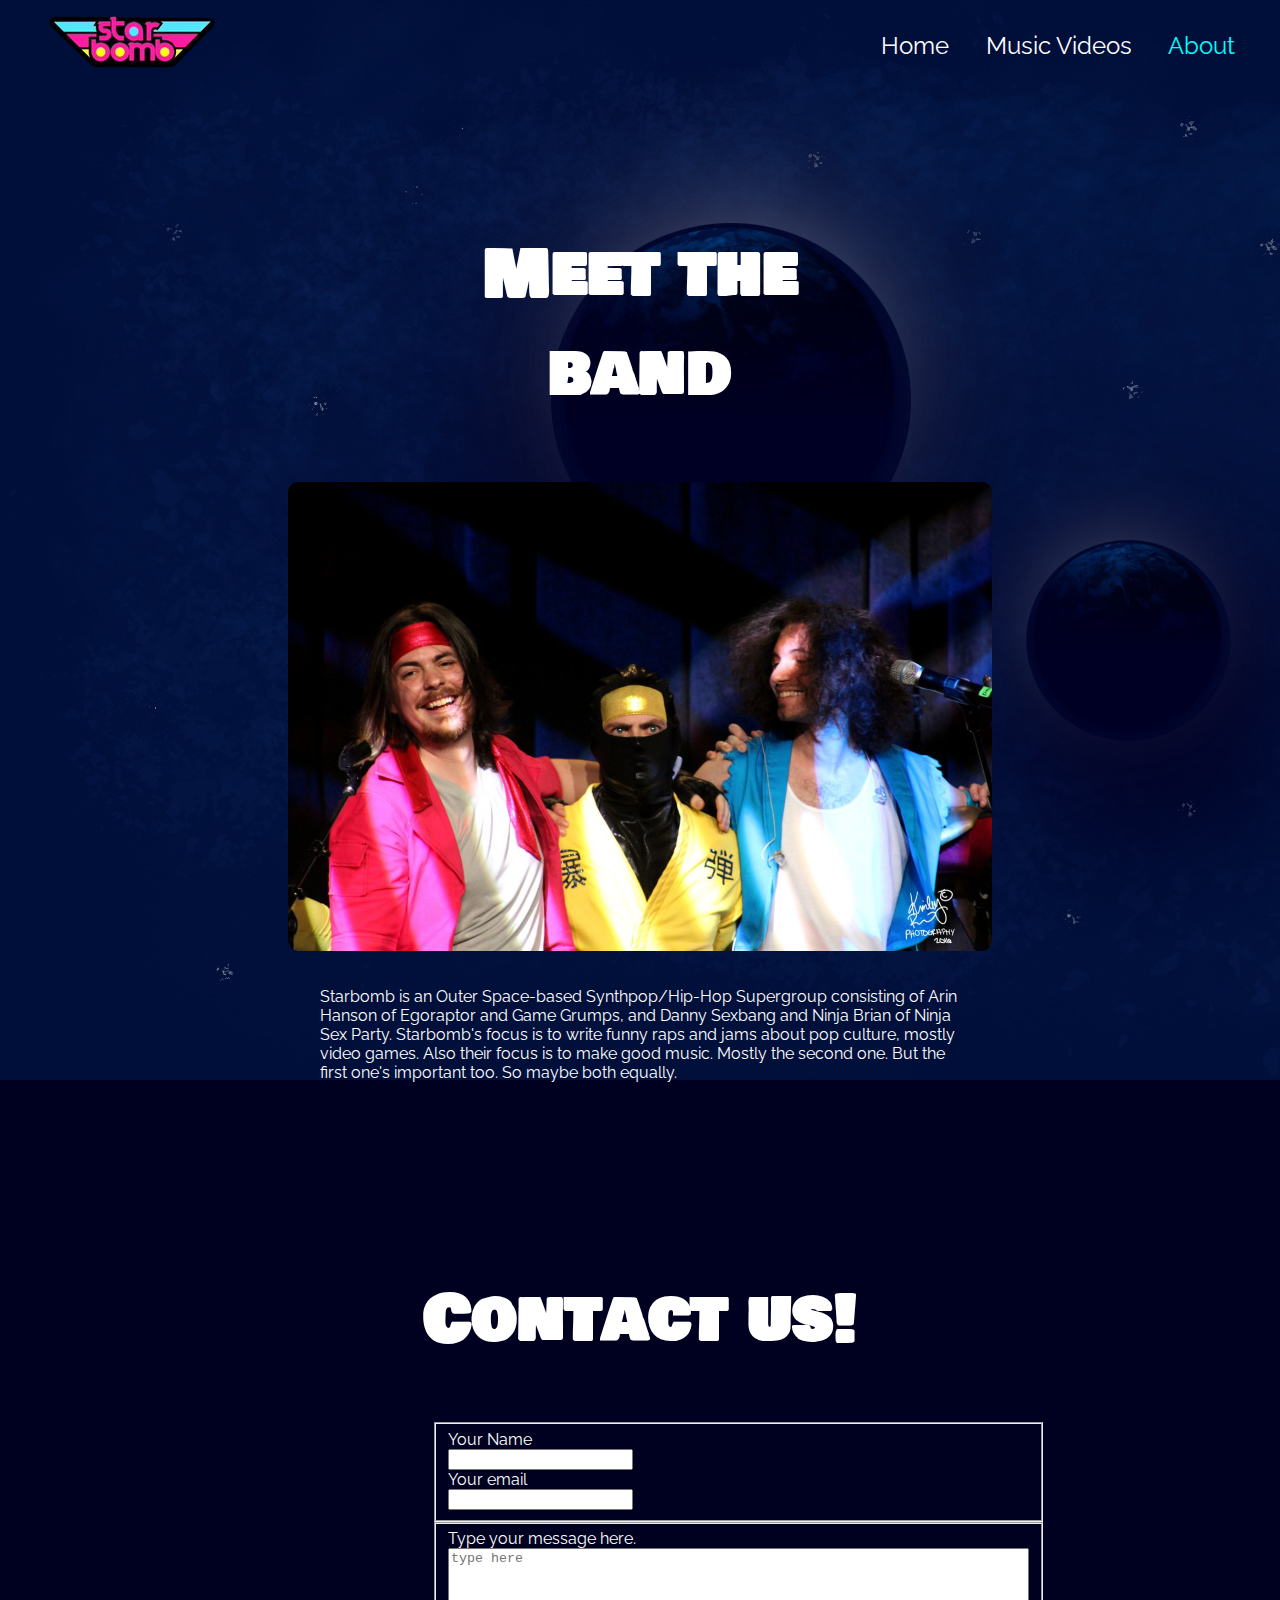
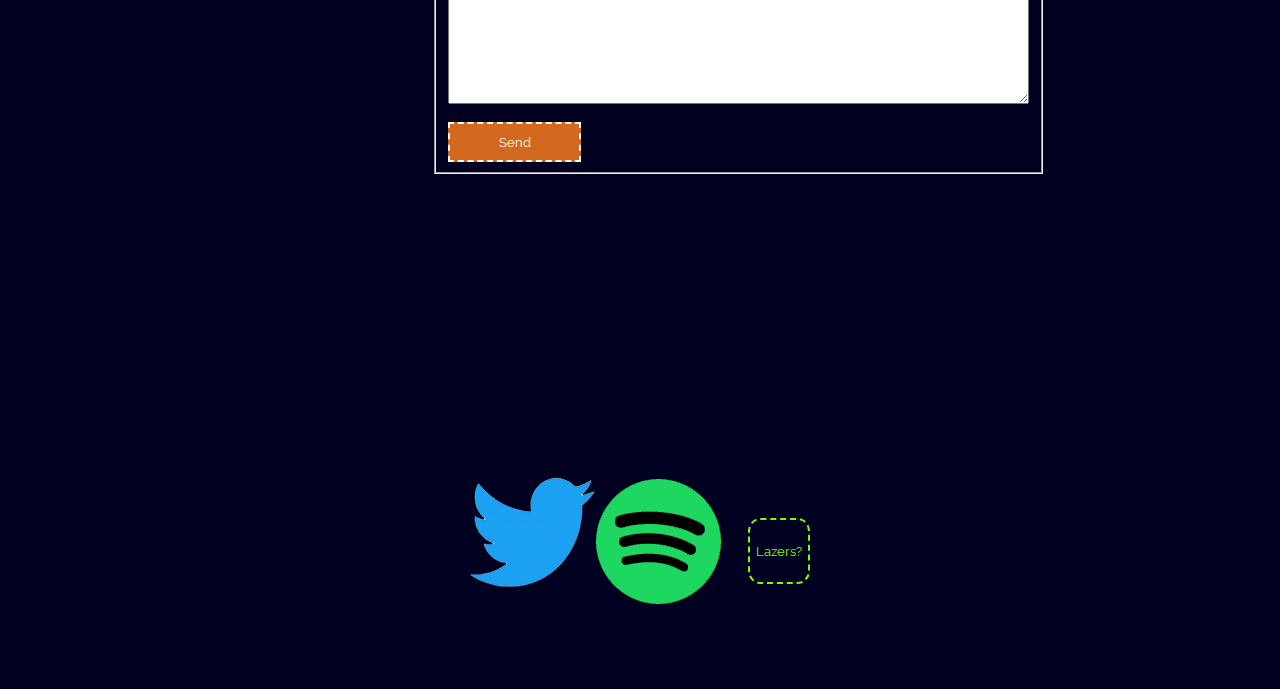
==== about.html @ beaf6903 "Add files via upload" ====
<!DOCTYPE html>
<html lang="en">

<head>
    <meta charset="UTF-8">
    <title>Starbomb</title>
    <link rel="stylesheet" href="css.css">
    <link href="https://fonts.googleapis.com/css?family=Open+Sans|Raleway&display=swap" rel="stylesheet">
    <link href="https://fonts.googleapis.com/css?family=Bowlby+One+SC&display=swap" rel="stylesheet">

</head>

<body>
    <header>
        <nav>
            <ul>
                <li> <a href=""><img src="images/Logo.png" alt="Starbomb Logo"></a></li>

                <li> <a href="index.html">Home</a></li>
                <li> <a href="music.html">Music Videos</a></li>
                <li> <a class="active" href="about.html">About</a></li>

            </ul>

        </nav>

    </header>

    <main>

        <section>

            <h1>Meet the band</h1>

            <figure><img src="images/band.jpg" alt="Band group foto."></figure>
            <p>Starbomb is an Outer Space-based Synthpop/Hip-Hop Supergroup consisting of Arin Hanson of Egoraptor and Game Grumps, and Danny Sexbang and Ninja Brian of Ninja Sex Party. Starbomb's focus is to write funny raps and jams about pop culture, mostly video games. Also their focus is to make good music. Mostly the second one. But the first one's important too. So maybe both equally.</p>
        </section>

        <section>
            <h2>Contact us!</h2>

            <!--Dit form is gemaakt met behulp van de Codepen van Turi-->

            <form action="">
                <fieldset>
                    <label for="name">
                        Your Name
                    </label>
                    <input type="text" id="name" name="name" required />
                    <label for="email">
                        Your email
                    </label>
                    <input type="email" id="email" name="email" required>
                </fieldset>
                <fieldset class="message">
                    <label for="message">
                        Type your message here.
                    </label>
                    <textarea name="message" id="message" cols="70" rows="10" placeholder="type here"></textarea>
                    <input type="submit" value="Send">
                </fieldset>



            </form>
            <!--Alle foto's zijn eigendom van Starbomb, Game grumps inc.-->

        </section>

    </main>

    <footer>
        <a href="https://twitter.com/starbomb"><img src="images/twitter.png" alt="starbomb twitter link"></a>
        <a href="https://open.spotify.com/artist/1DLBs2535MM32RYqirYYY4"><img src="images/spotify.png" alt="Starbomb spotify link"></a>
        <button type="button">Lazers?</button>

    </footer>
    <script src="js.js"></script>
</body>

</html>
---- css.css ----
/* Bijna al mijn gebruik van flexbox heb ik te danken aan flexbox froggy.*/


body {
    background-image: url(images/Background.jpg);
    background-color: #000120;
    background-repeat: no-repeat;
    background-attachment: fixed;
}


.
/* De code hieronder is voor mijn nav en top van de website.*/

ul {
    display: flex;
    flex-flow: column;
    justify-content:center;
    align-items: center;
    margin-left: 25%;

}



li {
    margin-right: 0%;
    list-style: none;
}

  li:first-child {
        margin-left: 15%;
        width: 30vw;

    }


li a:hover {
    text-decoration-line: underline;
    color: aqua;
    text-shadow: 5em;
}


.active {
    color: aqua;
}

li a {
    color: white;
    text-decoration-line: none;
    font-size: 1.5em;
    font-family: 'Raleway', sans-serif;

}



.bovenlogo {
    right: -100%;
    display: none;

}


.bovenlogo:hover {

}



.mobiellogo {
    border: 0%;
    margin: auto;
    margin-top: 10vh;
    margin-bottom: 13vh;
    display: flex;
    flex-direction: row;
    justify-content: flex-end;
    height: 30vh;
}








/* Dit is voor mijn content van de website.*/



section > article {
    display: flex;
    flex-flow: wrap;
    flex-direction: row;
    max-width: 100%;
    justify-content: center;
}


h1:first-of-type {
    margin-left: 10%;
    margin-right: 10%;
    text-align: center;
    font-size: 2em;
    color: white;
    font-family: 'Bowlby One SC', cursive;
    margin-top: 15vh;
}


section > article > a > img {
    border-radius: 10px;
    margin-bottom: 1vh;
    width: 80vw;
    margin: 0 5em 0 5em;
    transition: .1s ease-in-out;
    filter: grayscale(0);
}





section > h2 {
    margin-left: 10%;
    margin-right: 10%;
    font-size: 2em;
    text-align: center;
    color: white;
    font-family: 'Bowlby One SC', cursive;
    text-decoration: none;


}



section {
    display: flex;
    flex-flow: wrap;
    max-width: 100%;
    justify-content: center;


}



section > article > a > h2 {
    margin-bottom: 10vh;
    color: white;
    text-align: center;
    font-size: 1em;
    font-family: 'Raleway', sans-serif;

}




section > figure > img {
        width: 55vw;
        text-align: center;
        border-radius: 10px;
}



/*Met dank aan de uitleg van https://developer.mozilla.org/en-US/docs/Web/CSS/::before (serieus goeie website dit!) */
.new::before {
    content: "NEW!";
    background-color:red;
    color: white;
    border-radius: 2px;
    margin-right: 0.3em;
}



p {
    color: white;
    width: 80vw;
    font-family: 'Raleway', sans-serif;
    margin-bottom: 15vh;
}





form {
    display: flex;
    flex-flow: wrap;
    margin-bottom: 4em;


}



label {
    display: flex;
    flex-direction: column;
    color: white;
    font-family: 'Raleway', sans-serif;
}


input[type=submit] {
    width: 10em;
    background-color: chocolate;
    color: aliceblue;
    border-style: dashed;
    border-color: white;
    font-family: 'Raleway', sans-serif;
    height: 3em;
    margin-top: 1em;


}


input:focus {
    background: #BAD6EB;
}

textarea:focus {
    background: #BAD6EB;
}

.message {
    width: 20em;
}


button {
    border-radius: 20%;
    background-color: #000120;
    margin-left: 2em;
    margin-top: 3em;
    height: 5em;
    color: lawngreen;
    font-family: 'Raleway', sans-serif;
    border-style: dashed;
    border-color: lawngreen;

}









/* Dit is voor mijn footer.*/

footer {
    margin-top: 15em;
    margin-bottom: 5em;
    display: flex;
    flex-direction: row;
    justify-content: center;

}

















@media (min-width:60em) {

    ul {
        display: flex;
        flex-direction: row;
        justify-content: flex-end;
        align-items: center;

    }




    li:first-child {
        margin-right: auto;
        margin-left: 0%;
        width: 30vw;

    }



    li {
        margin-right: 3%;
        list-style: none;

    }


    .mobiellogo {
        display: none;
        width: 30vw;
    }


    .bovenlogo {
        border: 0%;
        margin: auto;
        margin-top: 10vh;
        margin-bottom: 13vh;
        display: flex;
        flex-direction: row;
        justify-content: flex-end;
        width: 50em;


    }


    h1:first-child {
        margin-left: 30%;
        margin-right: 30%;
        text-align: center;
        font-size: 4em;
        color: white;
        font-family: 'Bowlby One SC', cursive;
    }


    section > article > a > img {
    border-radius: 10px;
    margin-bottom: 1vh;
    width: 20vw;
    margin: 0 5em 0 5em;
    transition: .1s ease-in-out;
    filter: grayscale(0);
    transform: scale(1);
}



    section > article > a > img:hover {

    transition: .2s ease-in-out;
    filter: grayscale(50%);
    transform: scale(1.1);

}



section > h2 {
    margin-left: 30%;
    margin-right: 30%;
    font-size: 4em;
    text-align: center;
    color: white;
    font-family: 'Bowlby One SC', cursive;
    text-decoration: none;


}



section {
    display: flex;
    flex-flow: wrap;
    max-width: 100%;
    justify-content: center;


}



section > article > a > h2 {
    margin-bottom: 10vh;
    color: white;
    text-align: center;
    font-size: 1.5em;
    font-family: 'Raleway', sans-serif;

}




section > figure > img {
        width: 55vw;
        text-align: center;
        border-radius: 10px;
}






    p {
        color: white;
        width: 50vw;
        font-family: 'Raleway', sans-serif;
    }




    form {
        display: flex;
        flex-direction: column;
        width: 30vw;
        margin-right: 2.5vw;

    }

    label {
        color: white;
        font-family: 'Raleway', sans-serif;
    }





}
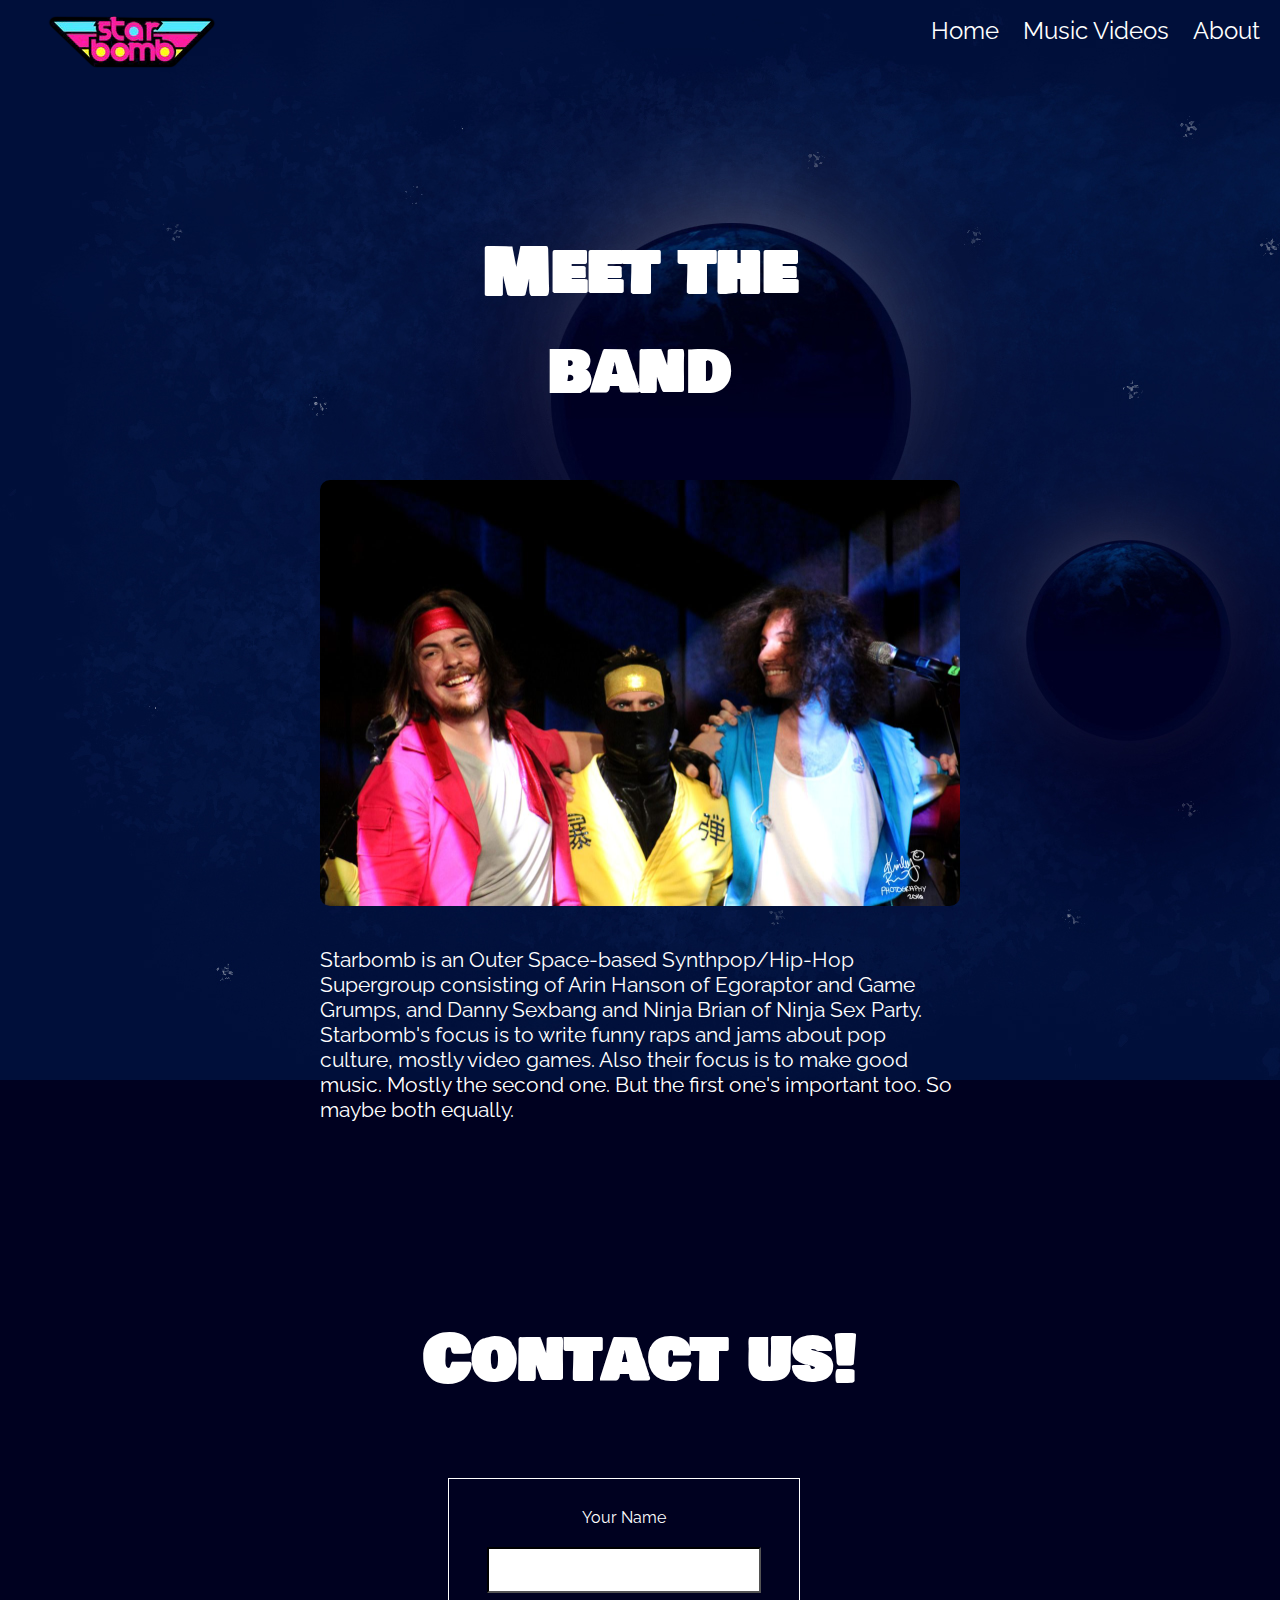
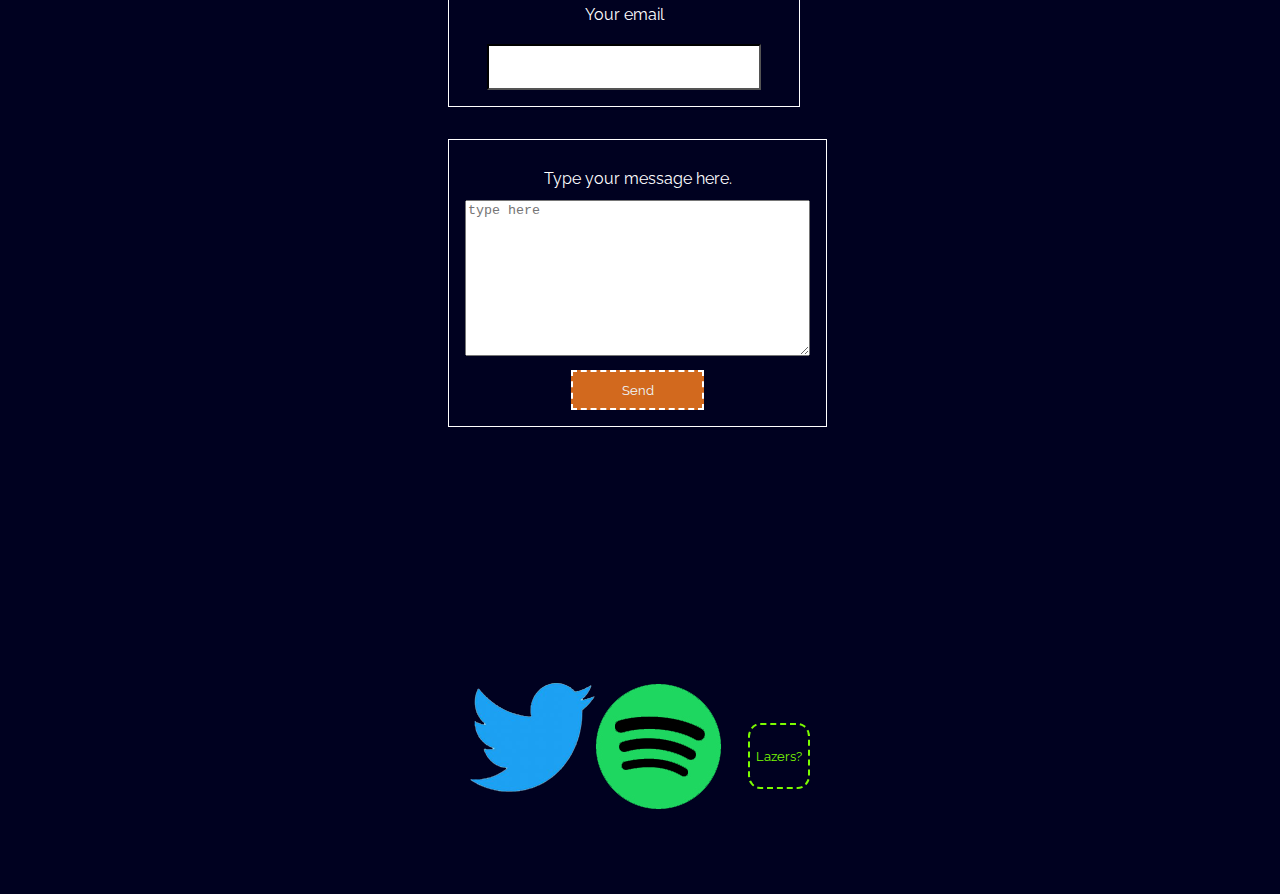
==== commit 39f237cb: "Add files via upload" ====
--- a/about.html
+++ b/about.html
@@ -7,15 +7,14 @@
     <link rel="stylesheet" href="css.css">
     <link href="https://fonts.googleapis.com/css?family=Open+Sans|Raleway&display=swap" rel="stylesheet">
     <link href="https://fonts.googleapis.com/css?family=Bowlby+One+SC&display=swap" rel="stylesheet">
-
+    <!--Alle foto's zijn eigendom van Starbomb, Game grumps inc.-->
 </head>
 
 <body>
     <header>
         <nav>
             <ul>
-                <li> <a href=""><img src="images/Logo.png" alt="Starbomb Logo"></a></li>
-
+                <li> <img src="images/Logo.png" alt="Starbomb Logo"></li>
                 <li> <a href="index.html">Home</a></li>
                 <li> <a href="music.html">Music Videos</a></li>
                 <li> <a class="active" href="about.html">About</a></li>
@@ -35,6 +34,8 @@
             <figure><img src="images/band.jpg" alt="Band group foto."></figure>
             <p>Starbomb is an Outer Space-based Synthpop/Hip-Hop Supergroup consisting of Arin Hanson of Egoraptor and Game Grumps, and Danny Sexbang and Ninja Brian of Ninja Sex Party. Starbomb's focus is to write funny raps and jams about pop culture, mostly video games. Also their focus is to make good music. Mostly the second one. But the first one's important too. So maybe both equally.</p>
         </section>
+
+
 
         <section>
             <h2>Contact us!</h2>
@@ -60,10 +61,8 @@
                     <input type="submit" value="Send">
                 </fieldset>
 
+            </form> <!--De labels zijn clickable nu :)!-->
 
-
-            </form>
-            <!--Alle foto's zijn eigendom van Starbomb, Game grumps inc.-->
 
         </section>
 
@@ -75,7 +74,7 @@
         <button type="button">Lazers?</button>
 
     </footer>
-    <script src="js.js"></script>
+    <script src="js.js"></script> <!--Hij staat nu wel goed!-->
 </body>
 
 </html>
--- a/css.css
+++ b/css.css
@@ -1,4 +1,5 @@
-/* Bijna al mijn gebruik van flexbox heb ik te danken aan flexbox froggy.*/
+/* Bijna al mijn gebruik van flexbox heb ik te danken aan flexbox froggy.
+Meeste animaties tags heb ik leren kennen met behulp van CSS Tricks en MDN Webdocs*/
 
 
 body {
@@ -9,65 +10,52 @@
 }
 
 
-.
+
 /* De code hieronder is voor mijn nav en top van de website.*/
 
+
+
 ul {
     display: flex;
-    flex-flow: column;
-    justify-content:center;
-    align-items: center;
-    margin-left: 25%;
-
-}
-
-
-
-li {
-    margin-right: 0%;
+    flex-flow: wrap;
     list-style: none;
 }
 
-  li:first-child {
-        margin-left: 15%;
-        width: 30vw;
-
-    }
-
-
-li a:hover {
-    text-decoration-line: underline;
-    color: aqua;
-    text-shadow: 5em;
-}
-
-
-.active {
-    color: aqua;
-}
-
 li a {
+    margin: .5em;
+    list-style: none;
     color: white;
     text-decoration-line: none;
-    font-size: 1.5em;
+    font-size: 1.1em;
     font-family: 'Raleway', sans-serif;
-
+}
+
+nav > ul > li:first-of-type {
+    margin-right: 13vw;
+    margin-left: 13vw;
+    transition: .5s;
+}
+
+
+nav > ul > li:first-of-type:hover {
+    box-shadow: 0px 1px 56px -16px rgba(255,255,255,1);
+    transition: .5s;
 }
 
 
 
 .bovenlogo {
+    transition: .5s;
     right: -100%;
     display: none;
-
-}
-
+    transform: rotate(0deg);
+
+}
 
 .bovenlogo:hover {
-
-}
-
-
+    transition: .5s;
+    transform: rotate(359deg);
+}
 
 .mobiellogo {
     border: 0%;
@@ -80,16 +68,7 @@
     height: 30vh;
 }
 
-
-
-
-
-
-
-
 /* Dit is voor mijn content van de website.*/
-
-
 
 section > article {
     display: flex;
@@ -98,7 +77,6 @@
     max-width: 100%;
     justify-content: center;
 }
-
 
 h1:first-of-type {
     margin-left: 10%;
@@ -108,7 +86,16 @@
     color: white;
     font-family: 'Bowlby One SC', cursive;
     margin-top: 15vh;
-}
+    transform: scale(1);
+    transition: .5s;
+}
+
+
+h1:hover {
+    transform: scale(.5);
+    transition: .8s;
+}
+
 
 
 section > article > a > img {
@@ -120,10 +107,6 @@
     filter: grayscale(0);
 }
 
-
-
-
-
 section > h2 {
     margin-left: 10%;
     margin-right: 10%;
@@ -132,22 +115,14 @@
     color: white;
     font-family: 'Bowlby One SC', cursive;
     text-decoration: none;
-
-
-}
-
-
+}
 
 section {
     display: flex;
     flex-flow: wrap;
     max-width: 100%;
     justify-content: center;
-
-
-}
-
-
+}
 
 section > article > a > h2 {
     margin-bottom: 10vh;
@@ -155,30 +130,23 @@
     text-align: center;
     font-size: 1em;
     font-family: 'Raleway', sans-serif;
-
-}
-
-
-
+}
 
 section > figure > img {
-        width: 55vw;
-        text-align: center;
-        border-radius: 10px;
-}
-
-
+    width: 80vw;
+    text-align: center;
+    border-radius: 10px;
+}
 
 /*Met dank aan de uitleg van https://developer.mozilla.org/en-US/docs/Web/CSS/::before (serieus goeie website dit!) */
+
 .new::before {
     content: "NEW!";
-    background-color:red;
+    background-color: red;
     color: white;
     border-radius: 2px;
     margin-right: 0.3em;
 }
-
-
 
 p {
     color: white;
@@ -189,25 +157,38 @@
 
 
 
-
-
-form {
-    display: flex;
-    flex-flow: wrap;
-    margin-bottom: 4em;
-
-
-}
-
-
-
-label {
+form fieldset {
+    border: 1px solid white;
     display: flex;
     flex-direction: column;
-    color: white;
-    font-family: 'Raleway', sans-serif;
-}
-
+    align-items: center;
+    margin: 1em;
+    padding: 1em;
+}
+
+fieldset > label {
+    margin: 1vw;
+}
+
+fieldset > input {
+    border-color: black;
+    margin-top: .5em;
+    width: 20em;
+    height: 3em;
+}
+
+fieldset > input:hover {
+    outline: 1px dashed cyan;
+}
+
+textarea {
+    width: 80vw;
+    height: auto;
+}
+
+textarea:hover {
+    outline: 1px dashed cyan;
+}
 
 input[type=submit] {
     width: 10em;
@@ -218,10 +199,17 @@
     font-family: 'Raleway', sans-serif;
     height: 3em;
     margin-top: 1em;
-
-
-}
-
+    transform: scale(1.0);
+    transition: .5s;
+}
+
+
+input[type=submit]:hover {
+    transform: scale(1.2);
+    transition: .5s;
+}
+
+/* Focus met behulp van CSS Tricks*/
 
 input:focus {
     background: #BAD6EB;
@@ -234,7 +222,6 @@
 .message {
     width: 20em;
 }
-
 
 button {
     border-radius: 20%;
@@ -246,15 +233,19 @@
     font-family: 'Raleway', sans-serif;
     border-style: dashed;
     border-color: lawngreen;
-
-}
-
-
-
-
-
-
-
+    transition: .5s;
+}
+
+
+button:hover {
+    transform: scale(1.2);
+    background-color: lawngreen;
+    color: #000120;
+    transition: .5s;
+    font-family: 'Bowlby One SC', cursive;
+    border-bottom-style: dotted;
+    border-color: #000120;
+}
 
 
 /* Dit is voor mijn footer.*/
@@ -265,59 +256,52 @@
     display: flex;
     flex-direction: row;
     justify-content: center;
-
-}
-
-
-
-
-
-
-
-
-
-
-
-
-
-
-
-
-
+}
+
+
+
+
+
+
+
+
+
+/* Hier beneden is de code die alleen op desktop te zien is.*/
 @media (min-width:60em) {
 
     ul {
         display: flex;
+        justify-content: flex-end;
+        list-style-type: none;
         flex-direction: row;
-        justify-content: flex-end;
-        align-items: center;
-
-    }
-
-
-
-
-    li:first-child {
+    }
+
+    li a {
+        margin: .5em;
+        list-style: none;
+        color: white;
+        text-decoration-line: none;
+        font-size: 1.5em;
+        font-family: 'Raleway', sans-serif;
+        transition: .7s;
+    }
+
+    li a:hover {
+        text-decoration-line: underline;
+        color: aqua;
+        text-shadow: 5em;
+        transition: .2s;
+    }
+
+    nav > ul > li:first-of-type {
         margin-right: auto;
-        margin-left: 0%;
-        width: 30vw;
-
-    }
-
-
-
-    li {
-        margin-right: 3%;
-        list-style: none;
-
-    }
-
+        margin-left: 0;
+    }
 
     .mobiellogo {
         display: none;
         width: 30vw;
     }
-
 
     .bovenlogo {
         border: 0%;
@@ -328,10 +312,7 @@
         flex-direction: row;
         justify-content: flex-end;
         width: 50em;
-
-
-    }
-
+    }
 
     h1:first-child {
         margin-left: 30%;
@@ -342,93 +323,75 @@
         font-family: 'Bowlby One SC', cursive;
     }
 
-
     section > article > a > img {
-    border-radius: 10px;
-    margin-bottom: 1vh;
-    width: 20vw;
-    margin: 0 5em 0 5em;
-    transition: .1s ease-in-out;
-    filter: grayscale(0);
-    transform: scale(1);
-}
-
-
+        border-radius: 10px;
+        margin-bottom: 1vh;
+        width: 20vw;
+        margin: 0 5em 0 5em;
+        transition: .1s ease-in-out;
+        filter: grayscale(0);
+        transform: scale(1);
+    }
 
     section > article > a > img:hover {
 
-    transition: .2s ease-in-out;
-    filter: grayscale(50%);
-    transform: scale(1.1);
-
-}
-
-
-
-section > h2 {
-    margin-left: 30%;
-    margin-right: 30%;
-    font-size: 4em;
-    text-align: center;
-    color: white;
-    font-family: 'Bowlby One SC', cursive;
-    text-decoration: none;
-
-
-}
-
-
-
-section {
-    display: flex;
-    flex-flow: wrap;
-    max-width: 100%;
-    justify-content: center;
-
-
-}
-
-
-
-section > article > a > h2 {
-    margin-bottom: 10vh;
-    color: white;
-    text-align: center;
-    font-size: 1.5em;
-    font-family: 'Raleway', sans-serif;
-
-}
-
-
-
-
-section > figure > img {
-        width: 55vw;
+        transition: .2s ease-in-out;
+        filter: grayscale(50%);
+        transform: scale(1.1);
+        box-shadow: 0px 1px 56px -16px rgba(255,255,255,1);
+    }
+
+    section > h2 {
+        margin-left: 30%;
+        margin-right: 30%;
+        font-size: 4em;
+        text-align: center;
+        color: white;
+        font-family: 'Bowlby One SC', cursive;
+        text-decoration: none;
+    }
+
+    section {
+        display: flex;
+        flex-flow: wrap;
+        max-width: 100%;
+        justify-content: center;
+    }
+
+    section > article > a > h2 {
+        margin-bottom: 10vh;
+        color: white;
+        text-align: center;
+        font-size: 1.5em;
+        font-family: 'Raleway', sans-serif;
+    }
+
+    section > figure > img {
+        width: 50vw;
         text-align: center;
         border-radius: 10px;
-}
-
-
-
-
-
+    }
 
     p {
         color: white;
+        font-size: 1.3em;
         width: 50vw;
         font-family: 'Raleway', sans-serif;
     }
-
-
-
 
     form {
         display: flex;
         flex-direction: column;
         width: 30vw;
         margin-right: 2.5vw;
-
-    }
+    }
+
+
+    textarea {
+    width: 26.5vw;
+    height: auto;
+}
+
 
     label {
         color: white;
@@ -437,6 +400,4 @@
 
 
 
-
-
-}
+}
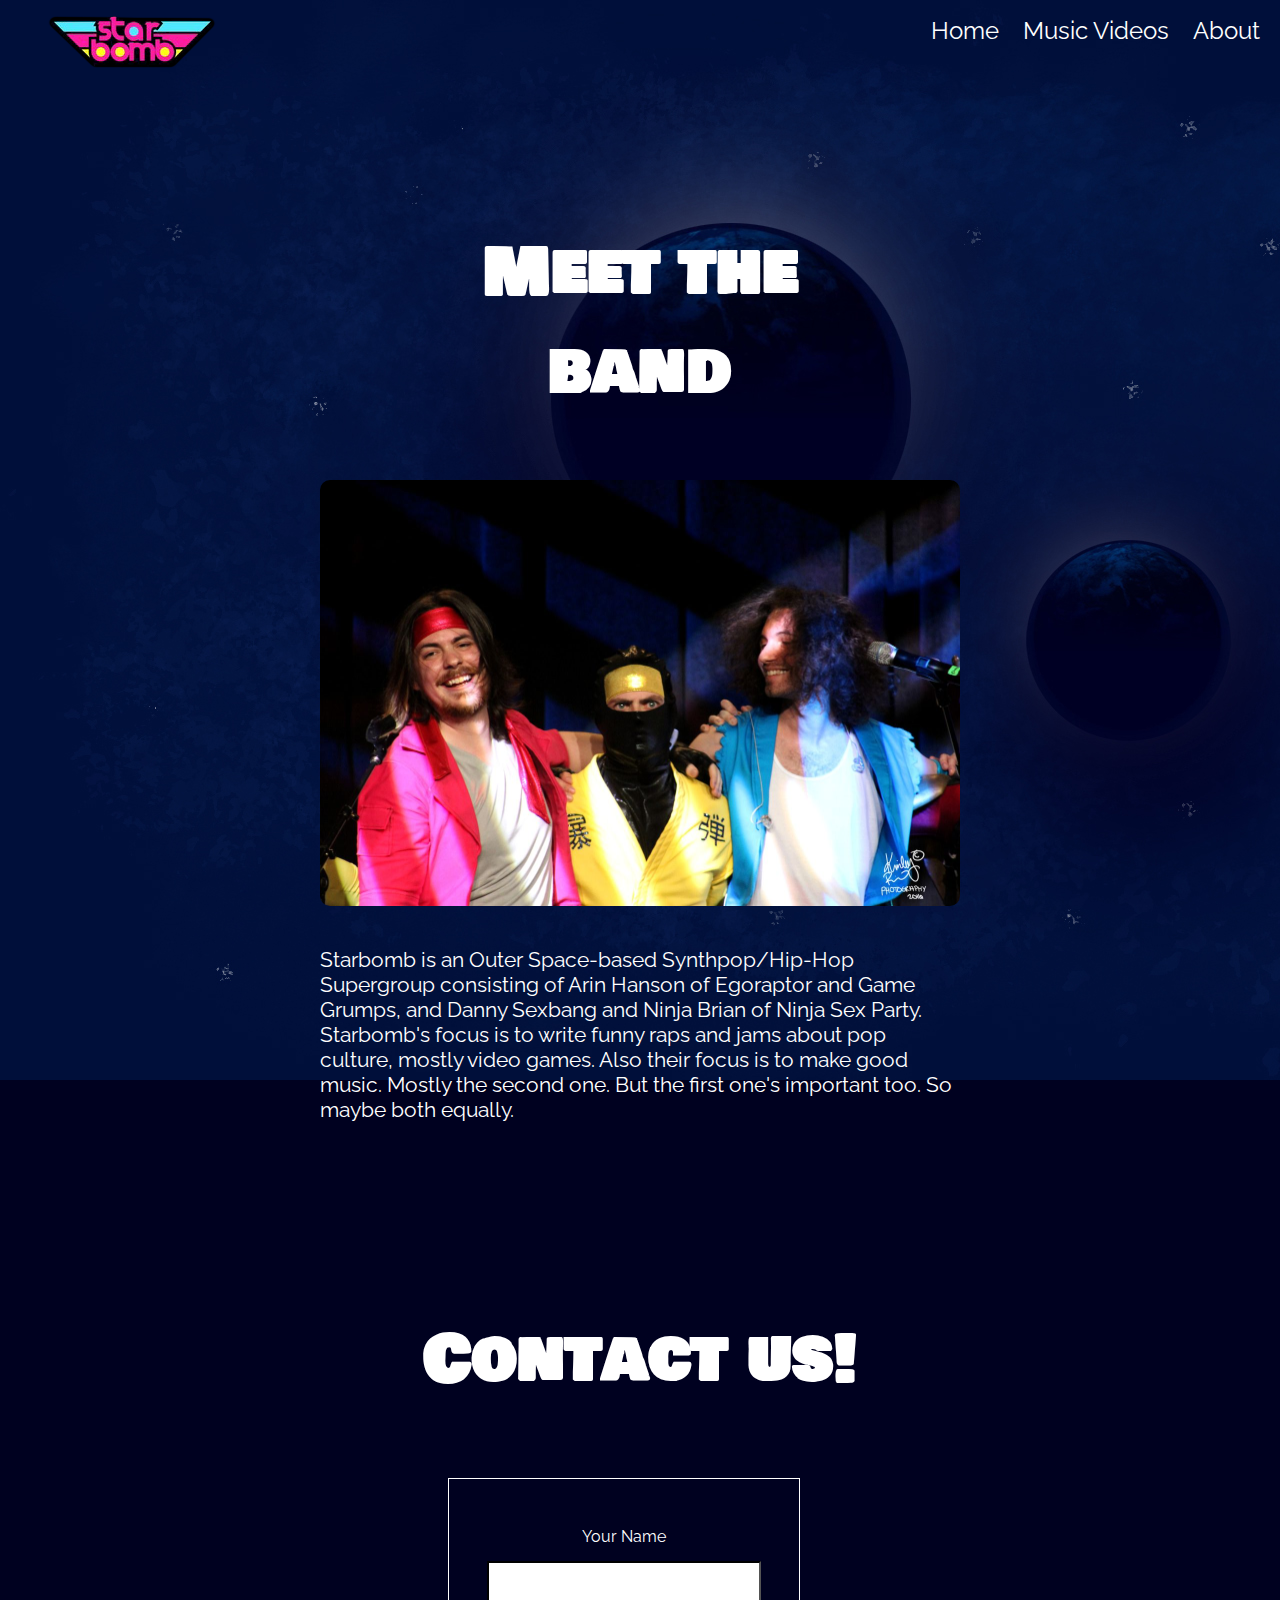
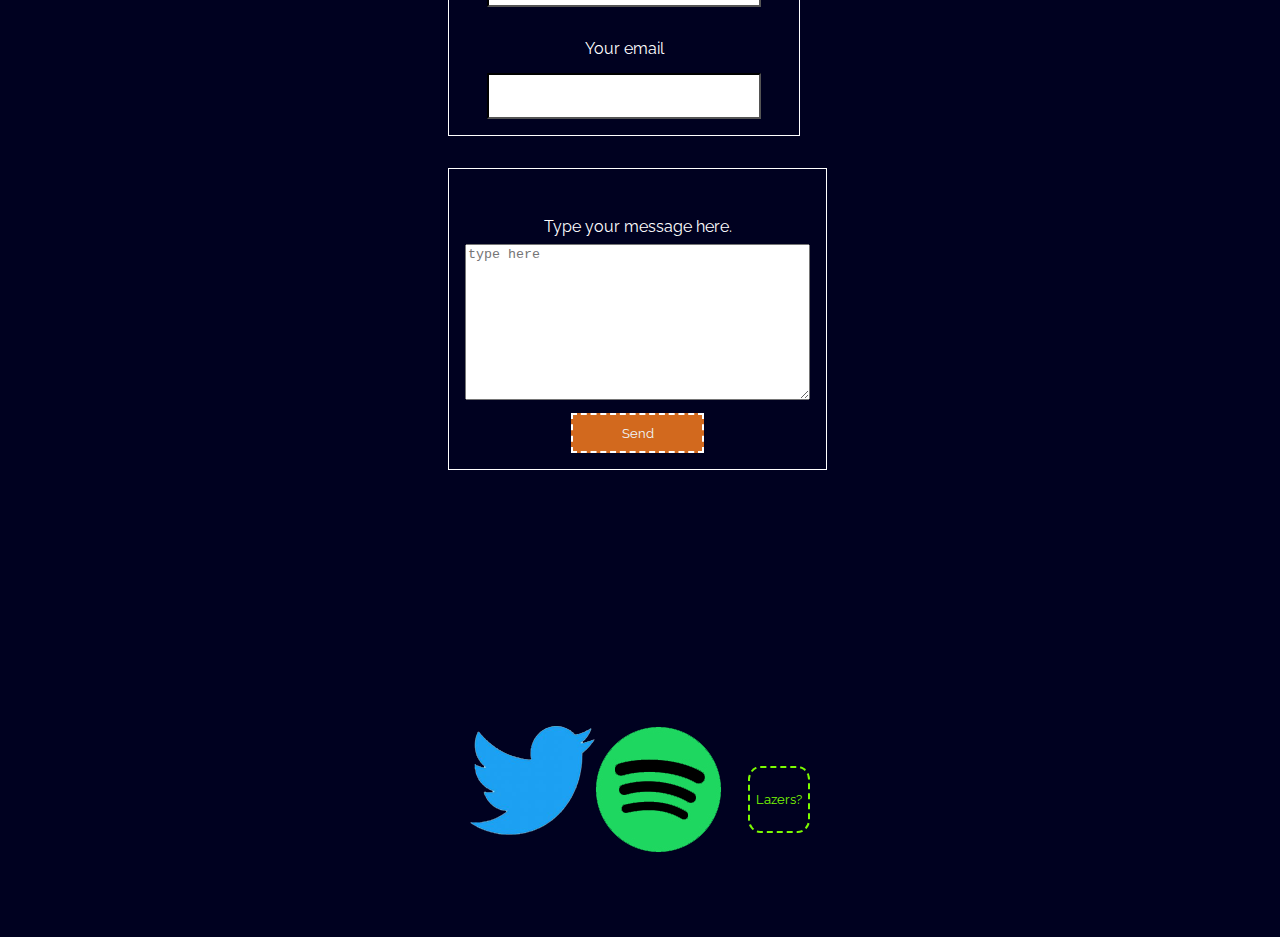
==== commit 93fa239f: "Add files via upload" ====
--- a/about.html
+++ b/about.html
@@ -69,8 +69,8 @@
     </main>
 
     <footer>
-        <a href="https://twitter.com/starbomb"><img src="images/twitter.png" alt="starbomb twitter link"></a>
-        <a href="https://open.spotify.com/artist/1DLBs2535MM32RYqirYYY4"><img src="images/spotify.png" alt="Starbomb spotify link"></a>
+        <a href="https://twitter.com/starbomb" target="_blank"><img src="images/twitter.png" alt="starbomb twitter link"></a>
+        <a href="https://open.spotify.com/artist/1DLBs2535MM32RYqirYYY4" target="_blank"><img src="images/spotify.png" alt="Starbomb spotify link"></a>
         <button type="button">Lazers?</button>
 
     </footer>
--- a/css.css
+++ b/css.css
@@ -167,7 +167,8 @@
 }
 
 fieldset > label {
-    margin: 1vw;
+    margin-top:2em;
+    margin-bottom:.5em;
 }
 
 fieldset > input {
